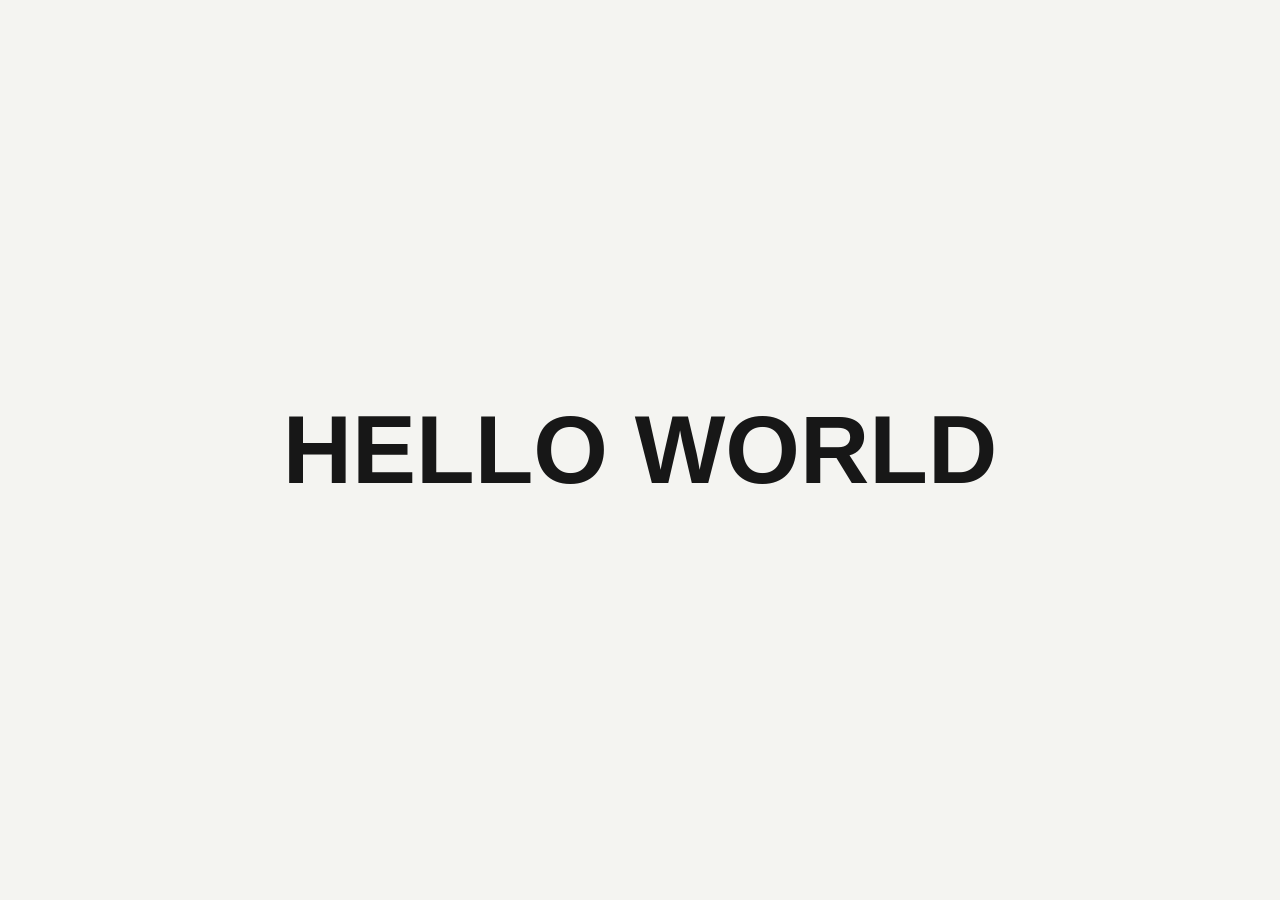
==== shatru-portfolio/shatru.html @ e491f378 "shatru portfolio" ====
<!DOCTYPE html>
<html lang="en">
<head>
	<meta charset="UTF-8">
	<meta name="viewport" content="width=device-width, initial-scale=1">
	<title>Hello World</title>
	<link rel="stylesheet" href="shatru.css">
</head>
<body>
	<main>
		<h1>HELLO WORLD</h1>
	</main>
</body>
</html>
---- shatru-portfolio/shatru.css ----
* {
	box-sizing: border-box;
}

body {
	min-height: 100vh;
	margin: 0;
	display: grid;
	place-items: center;
	background: #f4f4f1;
	color: #171717;
	font-family: Arial, sans-serif;
}

h1 {
	margin: 0;
	font-size: 96px;
	font-weight: 800;
	line-height: 1;
	text-align: center;
}

@media (max-width: 600px) {
	h1 {
		font-size: 48px;
	}
}
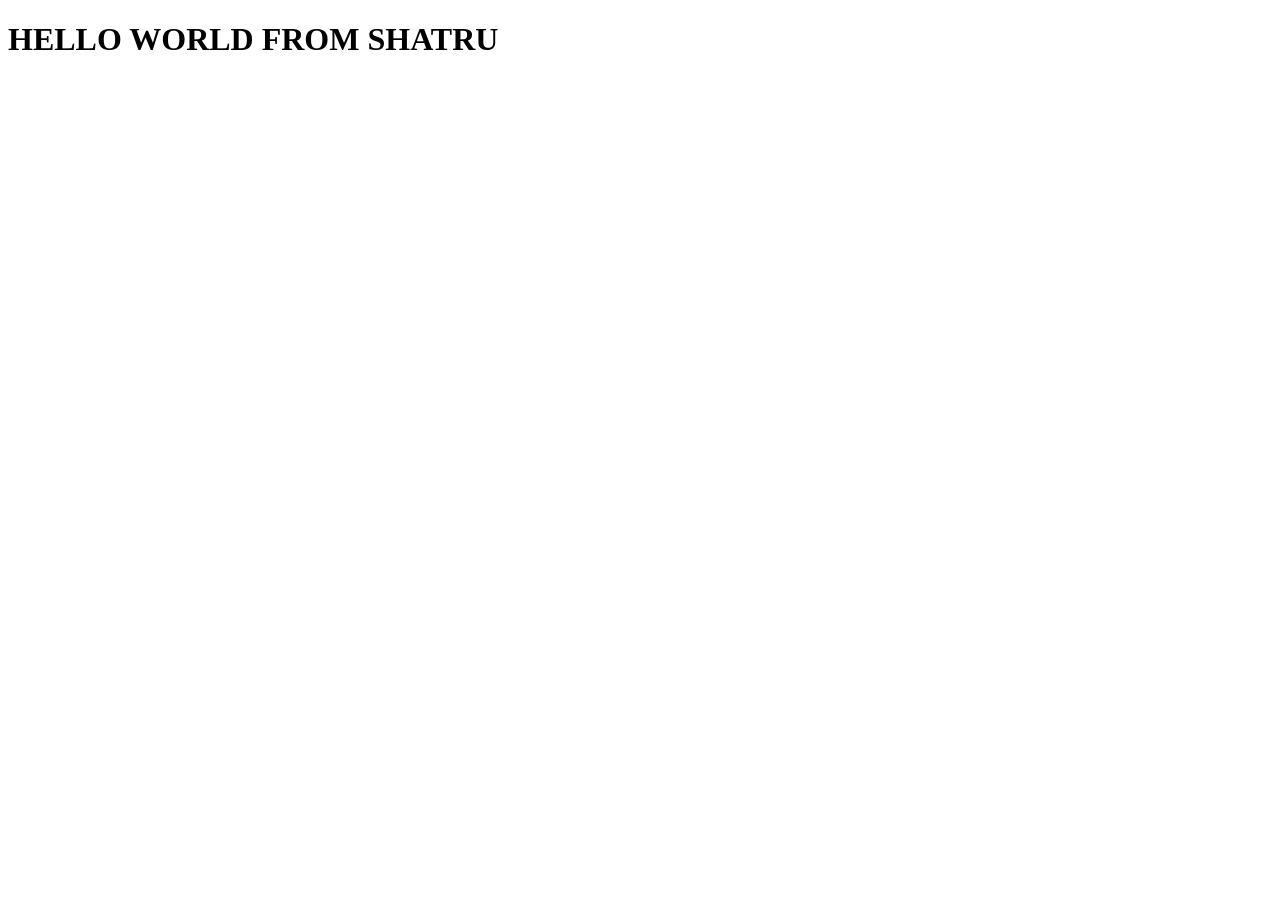
==== commit 3c01de1e: "shatru adding his portfolio link" ====
--- a/shatru-portfolio/shatru.html
+++ b/shatru-portfolio/shatru.html
@@ -8,7 +8,7 @@
 </head>
 <body>
 	<main>
-		<h1>HELLO WORLD</h1>
+		<h1>HELLO WORLD FROM SHATRU</h1>
 	</main>
 </body>
 </html>
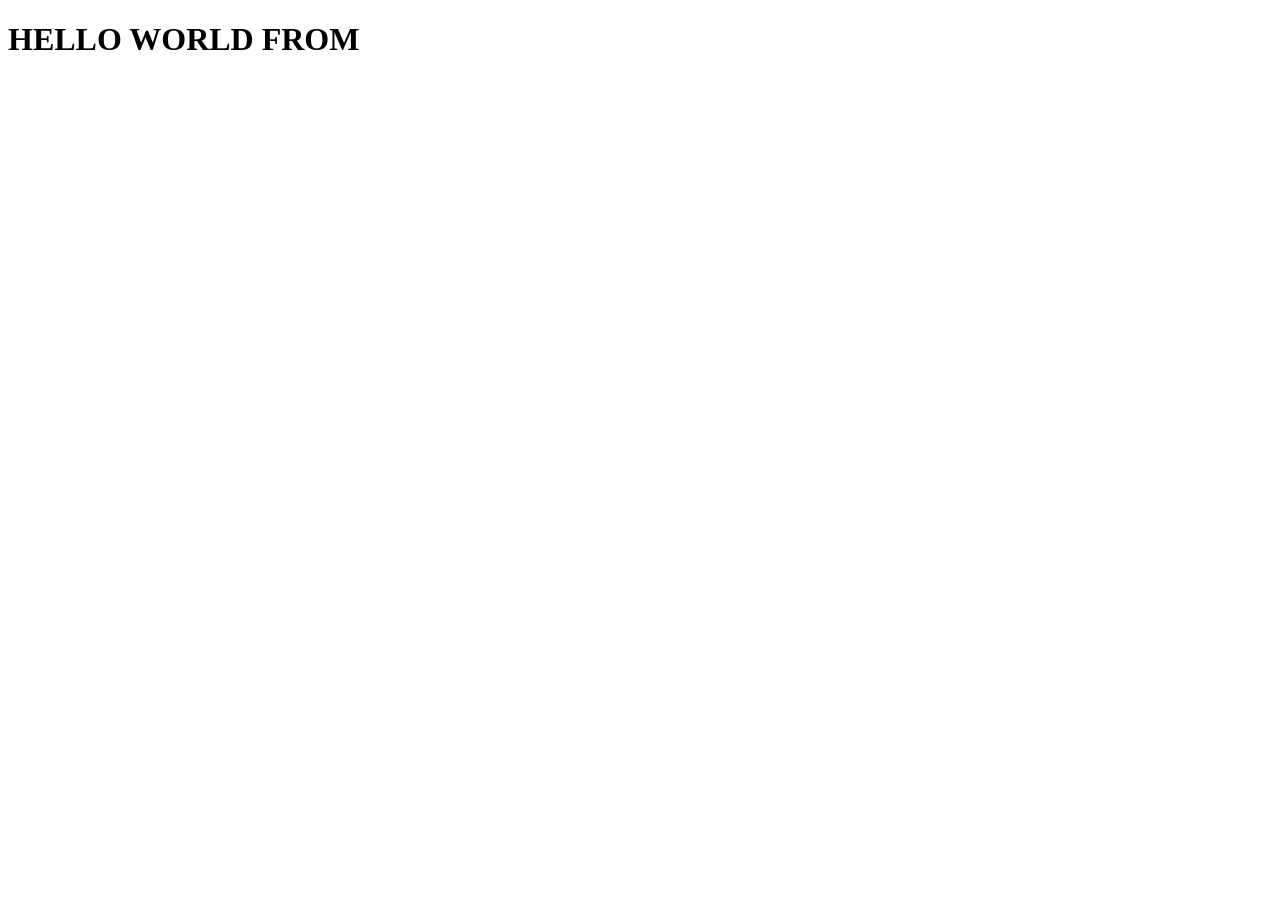
==== commit 2ceee0ac: "This is the fircking fourth time" ====
--- a/shatru-portfolio/shatru.html
+++ b/shatru-portfolio/shatru.html
@@ -8,7 +8,7 @@
 </head>
 <body>
 	<main>
-		<h1>HELLO WORLD FROM SHATRU</h1>
+		<h1>HELLO WORLD FROM</h1>
 	</main>
 </body>
 </html>
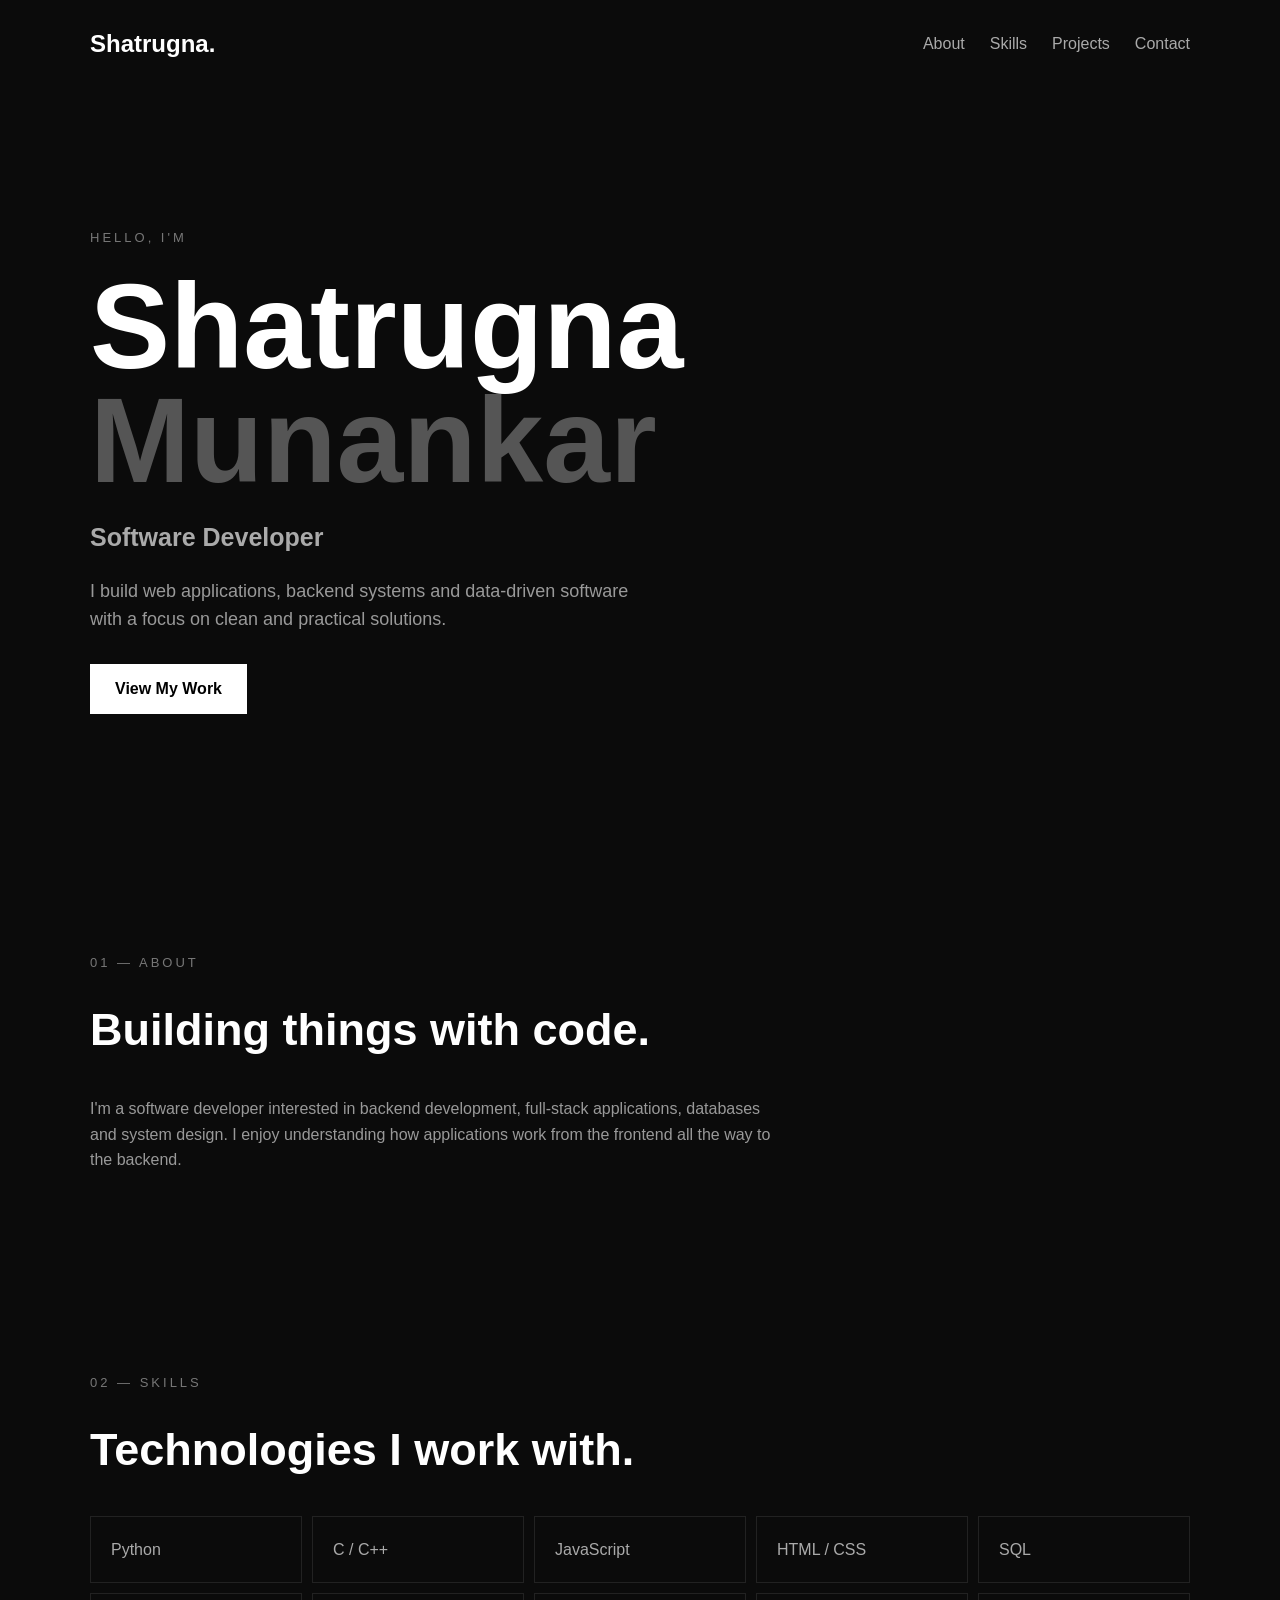
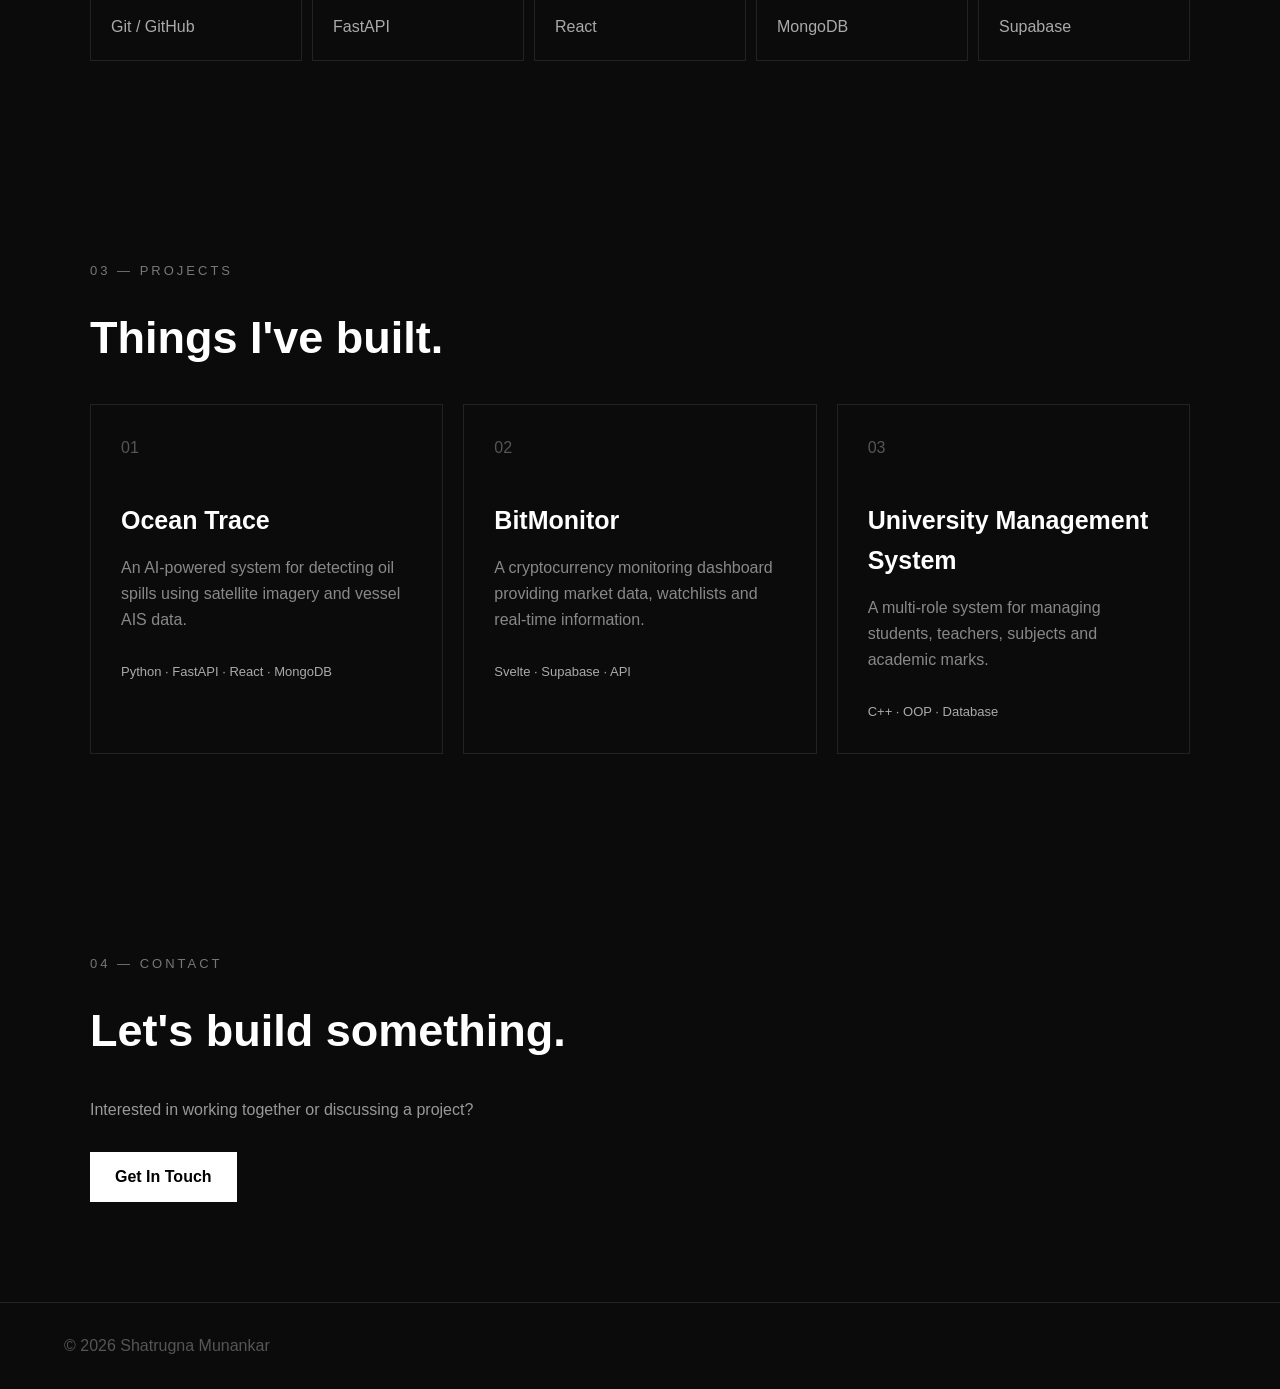
==== commit e85608c3: "Pushing shatru portfolio from another branch" ====
--- a/shatru-portfolio/shatru.html
+++ b/shatru-portfolio/shatru.html
@@ -1,14 +1,178 @@
 <!DOCTYPE html>
 <html lang="en">
 <head>
-	<meta charset="UTF-8">
-	<meta name="viewport" content="width=device-width, initial-scale=1">
-	<title>Hello World</title>
-	<link rel="stylesheet" href="shatru.css">
+    <meta charset="UTF-8">
+    <meta name="viewport" content="width=device-width, initial-scale=1.0">
+
+    <title>Shatrugna | Software Developer</title>
+
+    <link rel="stylesheet" href="shatru.css">
 </head>
+
 <body>
-	<main>
-		<h1>HELLO WORLD FROM</h1>
-	</main>
+
+    <!-- Navigation -->
+    <nav>
+        <h2>Shatrugna.</h2>
+
+        <div class="nav-links">
+            <a href="#about">About</a>
+            <a href="#skills">Skills</a>
+            <a href="#projects">Projects</a>
+            <a href="#contact">Contact</a>
+        </div>
+    </nav>
+
+
+    <!-- Hero Section -->
+    <section class="hero">
+
+        <div>
+            <p class="small-text">HELLO, I'M</p>
+
+            <h1>Shatrugna<br>
+                <span>Munankar</span>
+            </h1>
+
+            <h3>Software Developer</h3>
+
+            <p class="intro">
+                I build web applications, backend systems and
+                data-driven software with a focus on clean and
+                practical solutions.
+            </p>
+
+            <a href="#projects" class="button">View My Work</a>
+        </div>
+
+    </section>
+
+
+    <!-- About -->
+    <section id="about">
+
+        <p class="section-label">01 — ABOUT</p>
+
+        <h2>Building things with code.</h2>
+
+        <p>
+            I'm a software developer interested in backend development,
+            full-stack applications, databases and system design.
+            I enjoy understanding how applications work from the
+            frontend all the way to the backend.
+        </p>
+
+    </section>
+
+
+    <!-- Skills -->
+    <section id="skills">
+
+        <p class="section-label">02 — SKILLS</p>
+
+        <h2>Technologies I work with.</h2>
+
+        <div class="skills">
+
+            <div>Python</div>
+            <div>C / C++</div>
+            <div>JavaScript</div>
+            <div>HTML / CSS</div>
+            <div>SQL</div>
+            <div>Git / GitHub</div>
+            <div>FastAPI</div>
+            <div>React</div>
+            <div>MongoDB</div>
+            <div>Supabase</div>
+
+        </div>
+
+    </section>
+
+
+    <!-- Projects -->
+    <section id="projects">
+
+        <p class="section-label">03 — PROJECTS</p>
+
+        <h2>Things I've built.</h2>
+
+        <div class="projects">
+
+            <div class="project-card">
+                <span>01</span>
+
+                <h3>Ocean Trace</h3>
+
+                <p>
+                    An AI-powered system for detecting oil spills
+                    using satellite imagery and vessel AIS data.
+                </p>
+
+                <p class="tech">
+                    Python · FastAPI · React · MongoDB
+                </p>
+            </div>
+
+
+            <div class="project-card">
+                <span>02</span>
+
+                <h3>BitMonitor</h3>
+
+                <p>
+                    A cryptocurrency monitoring dashboard providing
+                    market data, watchlists and real-time information.
+                </p>
+
+                <p class="tech">
+                    Svelte · Supabase · API
+                </p>
+            </div>
+
+
+            <div class="project-card">
+                <span>03</span>
+
+                <h3>University Management System</h3>
+
+                <p>
+                    A multi-role system for managing students,
+                    teachers, subjects and academic marks.
+                </p>
+
+                <p class="tech">
+                    C++ · OOP · Database
+                </p>
+            </div>
+
+        </div>
+
+    </section>
+
+
+    <!-- Contact -->
+    <section id="contact">
+
+        <p class="section-label">04 — CONTACT</p>
+
+        <h2>Let's build something.</h2>
+
+        <p>
+            Interested in working together or discussing a project?
+        </p>
+
+        <a href="mailto:your-email@example.com" class="button">
+            Get In Touch
+        </a>
+
+    </section>
+
+
+    <!-- Footer -->
+    <footer>
+        <p>© 2026 Shatrugna Munankar</p>
+    </footer>
+
 </body>
-</html>
+</html>
--- a/shatru-portfolio/shatru.css
+++ b/shatru-portfolio/shatru.css
@@ -0,0 +1,222 @@
+* {
+    margin: 0;
+    padding: 0;
+    box-sizing: border-box;
+}
+
+html {
+    scroll-behavior: smooth;
+}
+
+body {
+    font-family: Arial, sans-serif;
+    background: #0b0b0b;
+    color: #ffffff;
+    line-height: 1.6;
+}
+
+
+/* Navigation */
+
+nav {
+    width: 90%;
+    max-width: 1100px;
+    margin: auto;
+    padding: 25px 0;
+
+    display: flex;
+    justify-content: space-between;
+    align-items: center;
+}
+
+nav h2 {
+    font-size: 24px;
+}
+
+.nav-links {
+    display: flex;
+    gap: 25px;
+}
+
+.nav-links a {
+    color: #aaa;
+    text-decoration: none;
+}
+
+.nav-links a:hover {
+    color: white;
+}
+
+
+/* Hero */
+
+.hero {
+    min-height: 85vh;
+    width: 90%;
+    max-width: 1100px;
+    margin: auto;
+
+    display: flex;
+    align-items: center;
+}
+
+.small-text,
+.section-label {
+    color: #777;
+    font-size: 13px;
+    letter-spacing: 3px;
+}
+
+.hero h1 {
+    font-size: clamp(60px, 10vw, 120px);
+    line-height: 0.95;
+    margin: 20px 0;
+}
+
+.hero h1 span {
+    color: #555;
+}
+
+.hero h3 {
+    font-size: 25px;
+    color: #aaa;
+    margin-bottom: 20px;
+}
+
+.intro {
+    max-width: 550px;
+    color: #999;
+    font-size: 18px;
+}
+
+
+/* Button */
+
+.button {
+    display: inline-block;
+    margin-top: 30px;
+
+    padding: 12px 25px;
+
+    background: white;
+    color: black;
+
+    text-decoration: none;
+    font-weight: bold;
+
+    transition: 0.2s;
+}
+
+.button:hover {
+    background: #ccc;
+}
+
+
+/* Sections */
+
+section:not(.hero) {
+    width: 90%;
+    max-width: 1100px;
+    margin: auto;
+    padding: 100px 0;
+}
+
+section h2 {
+    font-size: 45px;
+    margin: 20px 0 30px;
+}
+
+section > p:not(.section-label) {
+    max-width: 700px;
+    color: #999;
+}
+
+
+/* Skills */
+
+.skills {
+    display: grid;
+    grid-template-columns: repeat(5, 1fr);
+    gap: 10px;
+}
+
+.skills div {
+    border: 1px solid #222;
+    padding: 20px;
+    color: #aaa;
+}
+
+.skills div:hover {
+    color: white;
+    border-color: #555;
+}
+
+
+/* Projects */
+
+.projects {
+    display: grid;
+    grid-template-columns: repeat(3, 1fr);
+    gap: 20px;
+}
+
+.project-card {
+    border: 1px solid #222;
+    padding: 30px;
+    min-height: 300px;
+}
+
+.project-card span {
+    color: #555;
+}
+
+.project-card h3 {
+    font-size: 25px;
+    margin: 40px 0 15px;
+}
+
+.project-card p {
+    color: #888;
+}
+
+.project-card .tech {
+    margin-top: 30px;
+    color: #aaa;
+    font-size: 13px;
+}
+
+
+/* Footer */
+
+footer {
+    border-top: 1px solid #222;
+    padding: 30px 5%;
+    color: #555;
+}
+
+
+/* Mobile */
+
+@media (max-width: 700px) {
+
+    .nav-links {
+        display: none;
+    }
+
+    .hero {
+        min-height: 75vh;
+    }
+
+    .skills {
+        grid-template-columns: repeat(2, 1fr);
+    }
+
+    .projects {
+        grid-template-columns: 1fr;
+    }
+
+    section h2 {
+        font-size: 35px;
+    }
+
+}
